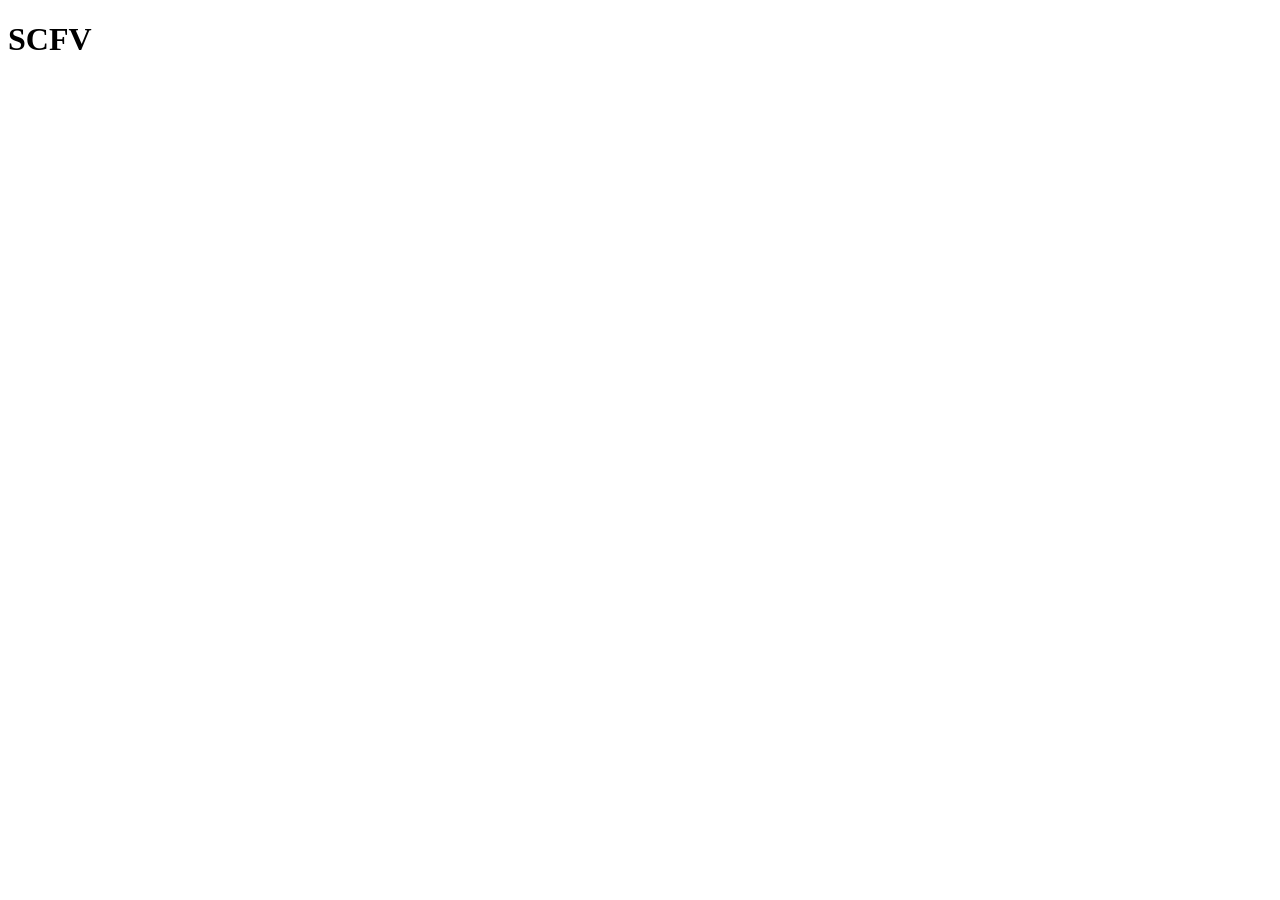
==== index.html @ 8422001a "add boilerplate" ====
<!DOCTYPE html>
<html lang="en">
<head>
    <meta charset="UTF-8">
    <meta name="viewport" content="width=device-width, initial-scale=1.0">
    <link rel="stylesheet" href="style.css">
    <title>SCFV</title>
</head>
<body>
    <h1>SCFV</h1>
</body>
</html>
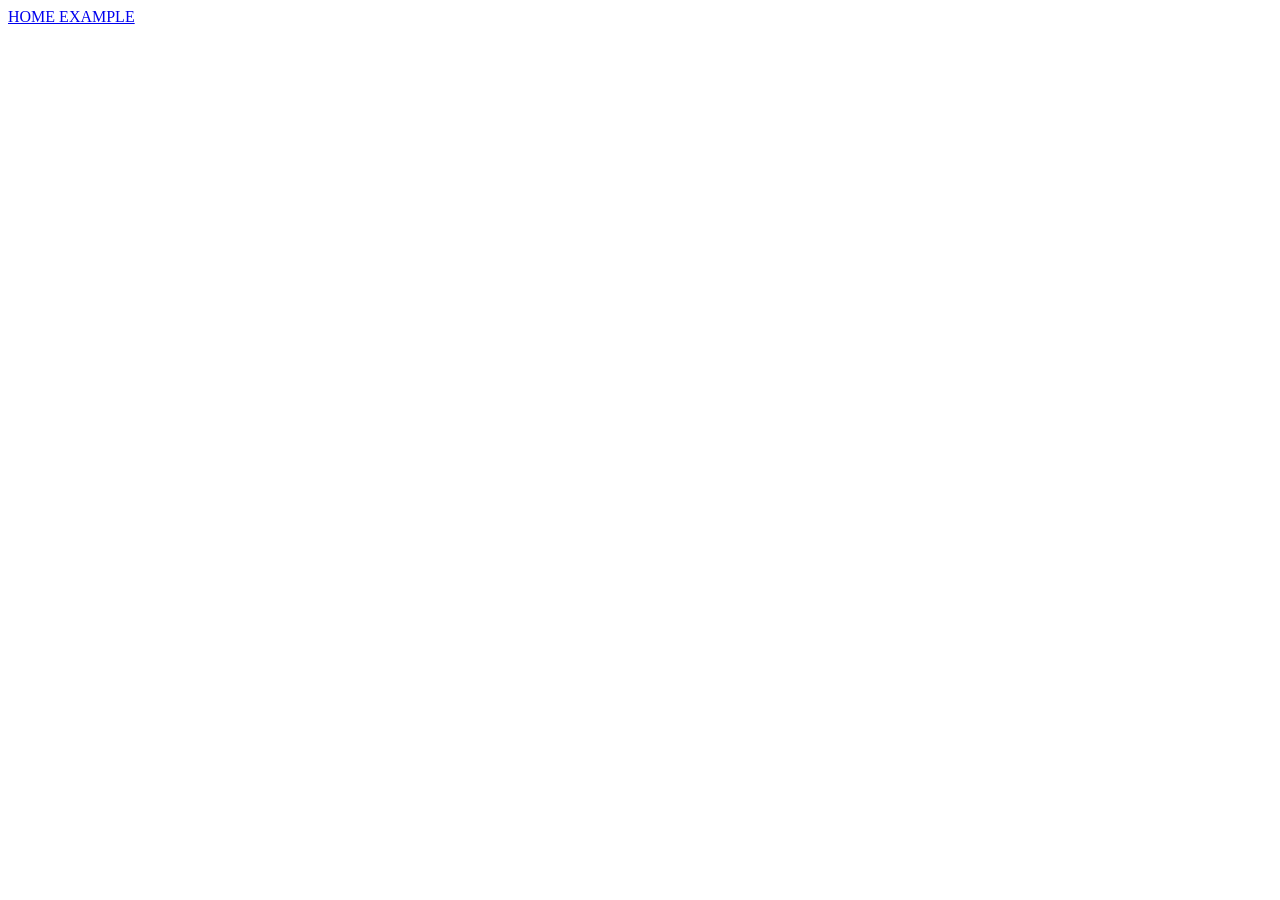
==== commit 11adbf03: "add example page HOME" ====
--- a/index.html
+++ b/index.html
@@ -7,6 +7,6 @@
     <title>SCFV</title>
 </head>
 <body>
-    <h1>SCFV</h1>
+    <a href="examples/home/home.html">HOME EXAMPLE</a>
 </body>
 </html>
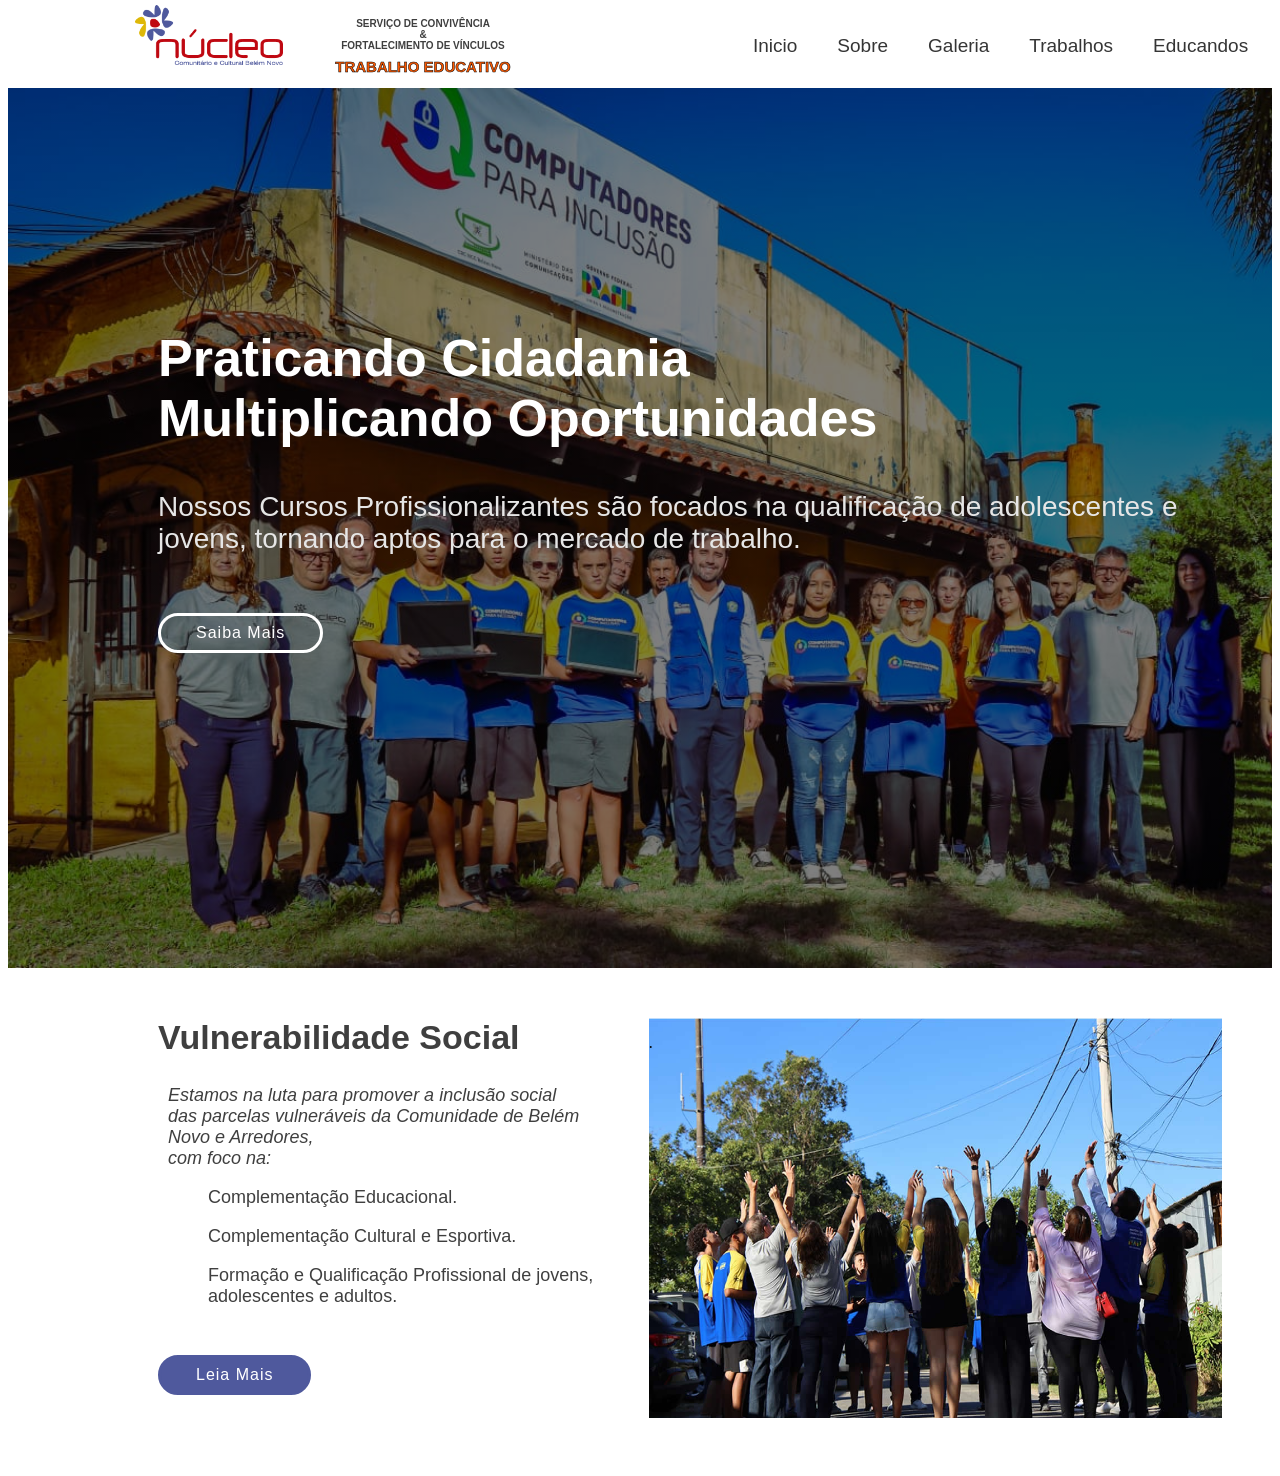
==== commit 15f6aa2d: "add pages about galery and works" ====
--- a/index.html
+++ b/index.html
@@ -4,9 +4,78 @@
     <meta charset="UTF-8">
     <meta name="viewport" content="width=device-width, initial-scale=1.0">
     <link rel="stylesheet" href="style.css">
-    <title>SCFV</title>
+    <title>HOME</title>
 </head>
 <body>
-    <a href="examples/home/home.html">HOME EXAMPLE</a>
+
+<!-- Cabeçalho principal da página -->
+    <div class="header">
+
+        <!-- Imagem principal -->
+        <img src="../../assets/title.png" alt="Imagem NUCLEO"  width="148" height="60">
+
+        <div class="slogan">
+            <h2>SERVIÇO DE CONVIVÊNCIA <br>& <br> FORTALECIMENTO DE VÍNCULOS</H2>
+                <h3>TRABALHO EDUCATIVO</h3>
+        </div>
+
+        <!-- Menu -->
+        <div class="menu">
+            <a href="#">Inicio</a>
+            <a href="pages/sobre/sobre.html">Sobre</a>
+            <a href="pages/galeria/galeria.html">Galeria</a>
+            <a href="pages/trabalhos/trabalhos.html">Trabalhos</a>
+            <a href="pages/educandos/educandos.html">Educandos</a>
+        </div>
+
+        </div>
+
+
+        <!-- Imagem Principal com texto -->
+        <div class="img-content">
+            <h2>Praticando Cidadania <br>
+            Multiplicando Oportunidades</h2>
+
+            <p>Nossos Cursos Profissionalizantes 
+            são focados na qualificação de adolescentes 
+            e jovens, tornando aptos para o 
+            mercado de trabalho.</p>
+
+            <button>Saiba Mais</button>
+        </div>
+
+        <!-- 1 Seção do site -->
+
+        <div class="section-container">
+            <div class="left-container">
+                <h2>Vulnerabilidade Social</h2>
+                <p>Estamos na luta para promover  a 
+                    inclusão social <br> das parcelas vulneráveis da Comunidade 
+                    de Belém Novo e Arredores, <br> com foco na:</p>
+                    <ul> Complementação Educacional.</ul>
+                    <ul> Complementação Cultural e Esportiva.</ul>
+                    <ul> Formação e Qualificação Profissional de jovens, <br>adolescentes e adultos.</ul>
+                    <button>Leia Mais</button>
+            </div>
+            <div class="right-container">
+                <p>.</p>
+            </div>
+
+        </div>
+
+
+
+
+
+
+
+        
+
+
+
+
+
+
+
 </body>
 </html>
--- a/style.css
+++ b/style.css
@@ -0,0 +1,181 @@
+.header {
+    display: flex;
+    flex-direction: row;
+    position: sticky;
+    z-index: 1000; /* Garante que fique acima do conteúdo */
+    width:100vw;
+    margin-left: -10px;
+    margin-top: -10px;
+    background-color: white;
+    height: 90px;
+}
+.header img{
+    margin-left: 137px;
+    margin-top: 7px;
+}
+.menu {
+        margin-top: 5px;
+
+        display: flex;
+        align-items: center;
+        flex-direction: row;
+        justify-content: space-between;
+        margin-left: 200px
+}
+.menu a {
+        padding: 20px;
+        font-family: 'Gill Sans', 'Gill Sans MT', Calibri, 'Trebuchet MS', sans-serif;
+        font-size: 19px;
+        font-weight: 500;
+        color: rgb(53, 53, 53);
+        text-decoration: none;
+}
+.menu a:hover {
+        color: #4f599d;
+}
+
+.button {
+        background-color: #4f599d;
+        align-self: center;
+        height: 37px;
+        width: 87px;
+        border-radius: 50px;
+        font-size: 17px;
+        margin-left: 8px;
+        font-family: 'Gill Sans', 'Gill Sans MT', Calibri, 'Trebuchet MS', sans-serif;
+        border: none;
+        color: aliceblue;
+        margin-top: 8px;
+}
+
+.img-content {
+background: 
+linear-gradient(rgba(0,0,0,0.5), rgba(0,0,0,0.5)),
+url(/examples/home/assets/imgmain.jpg);
+background-size: cover;
+    min-height: 80vh;
+    position: relative;
+    padding: 80px 0;
+        width: 100%;
+}
+
+.img-content h2{
+        margin-left: 150px;
+        margin-top: 160px;
+        color: white;
+        font-family: 'Gill Sans', 'Gill Sans MT', Calibri, 'Trebuchet MS', sans-serif;
+        font-size: 52px;
+        font-weight: 700;
+}
+
+.img-content p{
+        color: rgb(230, 230, 230);
+        margin-left: 150px;
+        font-family: 'Gill Sans', 'Gill Sans MT', Calibri, 'Trebuchet MS', sans-serif;
+        font-size: 28px;
+}
+.img-content button {
+    font-weight: 500;
+    font-size: 16px;
+    letter-spacing: 1px;
+    display: inline-block;
+    padding: 8px 35px 10px 35px;
+    border-radius: 50px;
+    transition: 0.4s;
+    margin-left: 150px;
+    margin-top: 30px;
+    background:transparent;
+    border: 3px solid;
+    color: white;
+    height: 40px;
+}
+
+.img-content button:hover{
+    color: white;
+    border: 3px solid #4f599d;
+    background-color: #4f599d;
+}
+
+.section-container {
+        display: flex;
+        flex-direction: row;
+}
+.left-container {
+        height: 40%;
+}
+.left-container h2{
+        margin-left: 150px;
+        margin-top: 50px;
+        font-family: 'Gill Sans', 'Gill Sans MT', Calibri, 'Trebuchet MS', sans-serif;
+        font-size: 34px;
+        font-weight: 600;
+        color: #3f3f3f;
+}
+.left-container p{
+        margin-left: 160px;
+        font-style: italic;
+        font-family: 'Gill Sans', 'Gill Sans MT', Calibri, 'Trebuchet MS', sans-serif;
+        font-size: 18px;
+        color: #3f3f3f;
+
+}
+.left-container ul{
+        margin-left: 160px;
+        font-family: 'Gill Sans', 'Gill Sans MT', Calibri, 'Trebuchet MS', sans-serif;
+        font-size: 18px;
+        color: #3f3f3f;
+}
+.left-container button {
+    font-weight: 500;
+    font-size: 16px;
+    letter-spacing: 1px;
+    display: inline-block;
+    padding: 8px 35px 10px 35px;
+    border-radius: 50px;
+    transition: 0.4s;
+    margin-left: 150px;
+    margin-top: 30px;
+    border: 3px solid;
+    color: white;
+    height: 40px;
+        color: white;
+    border: 3px solid #4f599d;
+    background-color: #4f599d;
+}
+.left-container button:hover {
+   filter: brightness(130%);
+}
+.right-container {
+background: 
+url(/examples/home/assets/about.jpg);
+background-size: cover;
+height: 400px;
+width: 700px;
+margin: 50px;
+}
+.slogan {
+    display: flex;
+    flex-direction: column;
+    width: 200px;
+    align-items: center;
+    margin-left: 30px;
+    padding: 10px;
+}
+.slogan h2 {
+    font-size: 10px;
+    font-family: 'Gill Sans', 'Gill Sans MT', Calibri, 'Trebuchet MS', sans-serif;
+    color: #3f3f3f;
+    text-align: center;
+    margin-top: 10px;
+}
+.slogan h3 {
+    font-size: 15px;
+    font-family: 'Gill Sans', 'Gill Sans MT', Calibri, 'Trebuchet MS', sans-serif;
+    color: #3f3f3f;
+    text-align: center;
+    color: rgb(255, 89, 0); /* Cor interna da letra */
+    -webkit-text-stroke-width: 0.5px; /* Espessura da borda */
+    -webkit-text-stroke-color: black; /* Cor da borda */
+    margin-top: -1px;
+}
+
